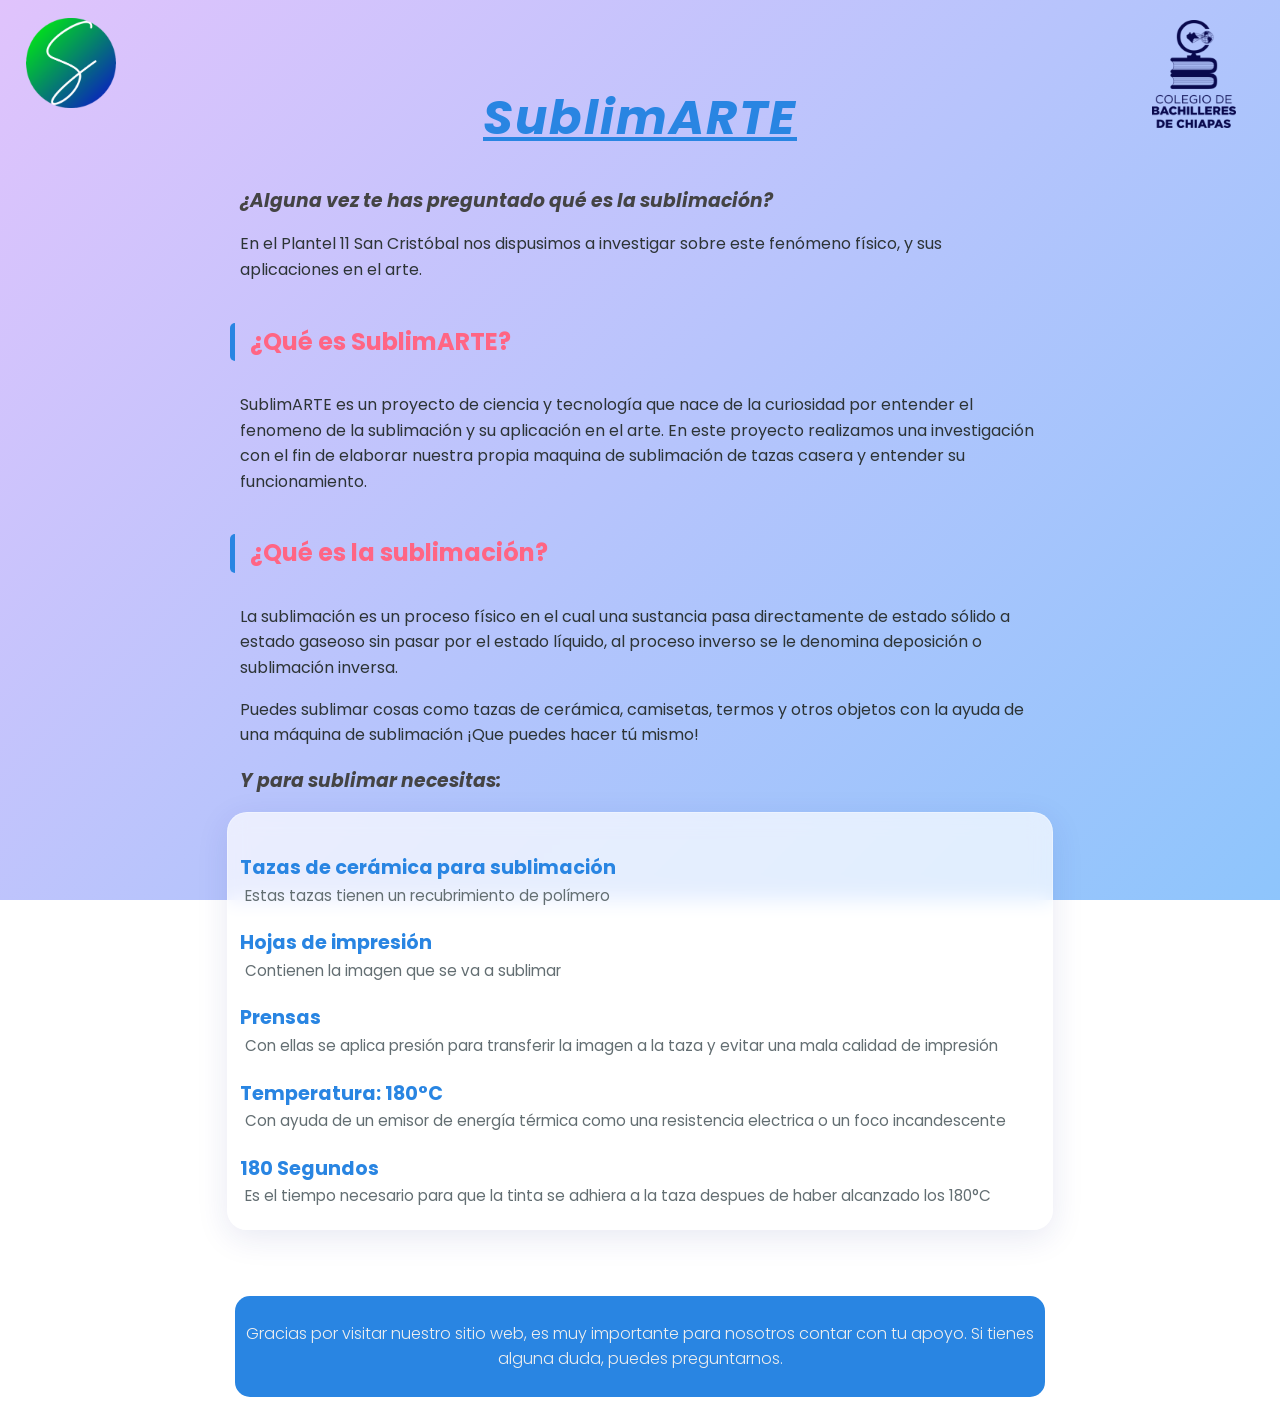
==== index.html @ 69896855 "Add files via upload" ====
<!DOCTYPE html>
<html lang="es">
<head>
    <meta charset="UTF-8">
    <meta name="viewport" content="width=device-width, initial-scale=1.0">
    <link rel="stylesheet" href="styles.css">
    <link rel="icon" href="imgs/sublimarte-logo.png" type="image/png">
    <title>SublimARTE</title>
</head>
<body>
    <img src="imgs/cobach-chiapas-logo.png" alt="Logo de COBACH" class="logo_1">

    <img src="imgs/sublimarte-logo.png" alt="Logo de SublimARTE" class="logo_2">


    <h1>SublimARTE</h1>

    <h3>¿Alguna vez te has preguntado qué es la sublimación?</h3>
        <p>En el Plantel 11 San Cristóbal nos dispusimos a investigar sobre este fenómeno físico, y sus aplicaciones en el arte.</p>

    <h2>¿Qué es SublimARTE?</h2>
        <p>SublimARTE es un proyecto de ciencia y tecnología que nace de la curiosidad por entender el fenomeno de la sublimación y su aplicación en el arte. En este proyecto realizamos una investigación con el fin de elaborar nuestra propia maquina de sublimación de tazas casera y entender su funcionamiento.</p>

    <h2>¿Qué es la sublimación?</h2>
        <p>La sublimación es un proceso físico en el cual una sustancia pasa directamente de estado sólido a estado gaseoso sin pasar por el estado líquido, al proceso inverso se le denomina deposición o sublimación inversa.</p>
        <p>Puedes sublimar cosas como tazas de cerámica, camisetas, termos y otros objetos con la ayuda de una máquina de sublimación ¡Que puedes hacer tú mismo!</p>

    <h3>Y para sublimar necesitas:</h3>
    <ul>
        <li class="reveal">Tazas de cerámica para sublimación</li>
        <p class="reveal">Estas tazas tienen un recubrimiento de polímero</p>

        <li class="reveal">Hojas de impresión</li>
        <p class="reveal">Contienen la imagen que se va a sublimar</p>

        <li class="reveal">Prensas</li>
        <p class="reveal">Con ellas se aplica presión para transferir la imagen a la taza y evitar una mala calidad de impresión
        </p>

        <li class="reveal">Temperatura: 180°C</li>
        <p class="reveal">Con ayuda de un emisor de energía térmica como una resistencia electrica o un foco incandescente</p>

        <li class="reveal">180 Segundos</li>
        <p class="reveal">Es el tiempo necesario para que la tinta se adhiera a la taza despues de haber alcanzado los 180°C</p>
    </ul>

    <p class="recorda"> Gracias por visitar nuestro sitio web, es muy importante para nosotros contar con tu apoyo. Si tienes alguna duda, puedes preguntarnos.</p>


    <script>
        const observer = new IntersectionObserver((entries) => {
            entries.forEach((entry => {
                if (entry.isIntersecting) {
                    entry.target.classList.add('active');
                } else {
                    entry.target.classList.remove('active');
                }
            }));
        }, {
            threshold: 0.1
        });

        const elements = document.querySelectorAll('.reveal');
        elements.forEach((el) => observer.observe(el));
    </script>
</body>
</html>
---- styles.css ----
@import url('https://fonts.googleapis.com/css2?family=Poppins:wght@300;400;700&display=swap');

:root {
    --color-primario: #2985e2;
    --color-secundario: #ff6584;
    --fondo: #eee;
    --texto: #2d3436;
    --blanco: rgba(255, 255, 255, 0.7);
}

body {
    font-family: 'Poppins', sans-serif;
    background: linear-gradient(135deg, #e0c3fc, #8ec5fc 100%);
    background-attachment: fixed;
    min-height: 100vh;
    margin: 0;
    color: var(--texto);
    line-height: 1.6;
    margin: 0;
    padding: 20px;
    display: flex;
    flex-direction: column;
    align-items: center;
}

/* Contenedor invisible para limitar el ancho en pantallas grandes */
body > * {
    max-width: 800px;
    width: 100%;
}

h1 {
    color: var(--color-primario);
    font-size: 3rem;
    text-align: center;
    text-decoration: underline;
    font-style: italic;
    letter-spacing: 2px;
    margin-top: 60px;
    margin-bottom: 10px;
}

h2 {
    color: var(--color-secundario);
    border-left: 5px solid var(--color-primario);
    border-radius: 5px;
    padding-left: 15px;
    margin-top: 40px;
    margin-bottom: 15px;
}

h3 {
    color: #444;
    font-style: italic;
    margin-bottom: 0;
}

p {
    margin-bottom: 0;
}

/* Estilizando la lista de materiales */
ul {
    background: var(--blanco);
    backdrop-filter: blur(10px);
    padding: 20px 12px;
    border: 1px solid rgba(255, 255, 255, 0.3);
    border-radius: 20px;
    box-shadow: 0 8px 32px 0 rgba(31, 38, 135, 0.1);
    list-style: none;
}

ul li {
    font-weight: 700;
    color: var(--color-primario);
    font-size: 1.2rem;
    margin-top: 20px;
}

ul p {
    font-weight: 400;
    color: #636e72;
    font-size: 0.95rem;
    margin: 0 5px;
}

/* Clase especial para el pie de página */
.recorda {
    background: var(--color-primario);
    color: #eee;
    padding: 25px 5px;
    border-radius: 15px;
    text-align: center;
    margin-top: 50px;
    font-weight: 300;
}

.reveal {
    opacity: 0;
    transform: translateY(20px);
    transition: all 0.6s ease-out;
}

.reveal.active {
    opacity: 1;
    transform: translateY(0);
}

.logo_1 {
    width: 20%;
    max-width: 120px;
    height: auto;
    position: absolute;
    top: 1.5%;
    right: 2%;
}

.logo_2 {
    width: 18%;
    max-width: 90px;
    height: auto;
    position: absolute;
    top: 2%;
    left: 2%;
}

.galeria {
    display: grid;
    grid-template-columns: repeat(auto-fit, minmax(250px, 1fr));
    gap: 15px;
    margin-top: 30px;
}

.galeria img {
    width: 100%;
    border-radius: 15px;
    transition: transform 0.3s ease;
}

.galeria img:hover {
    transform: scale(1.05);
}
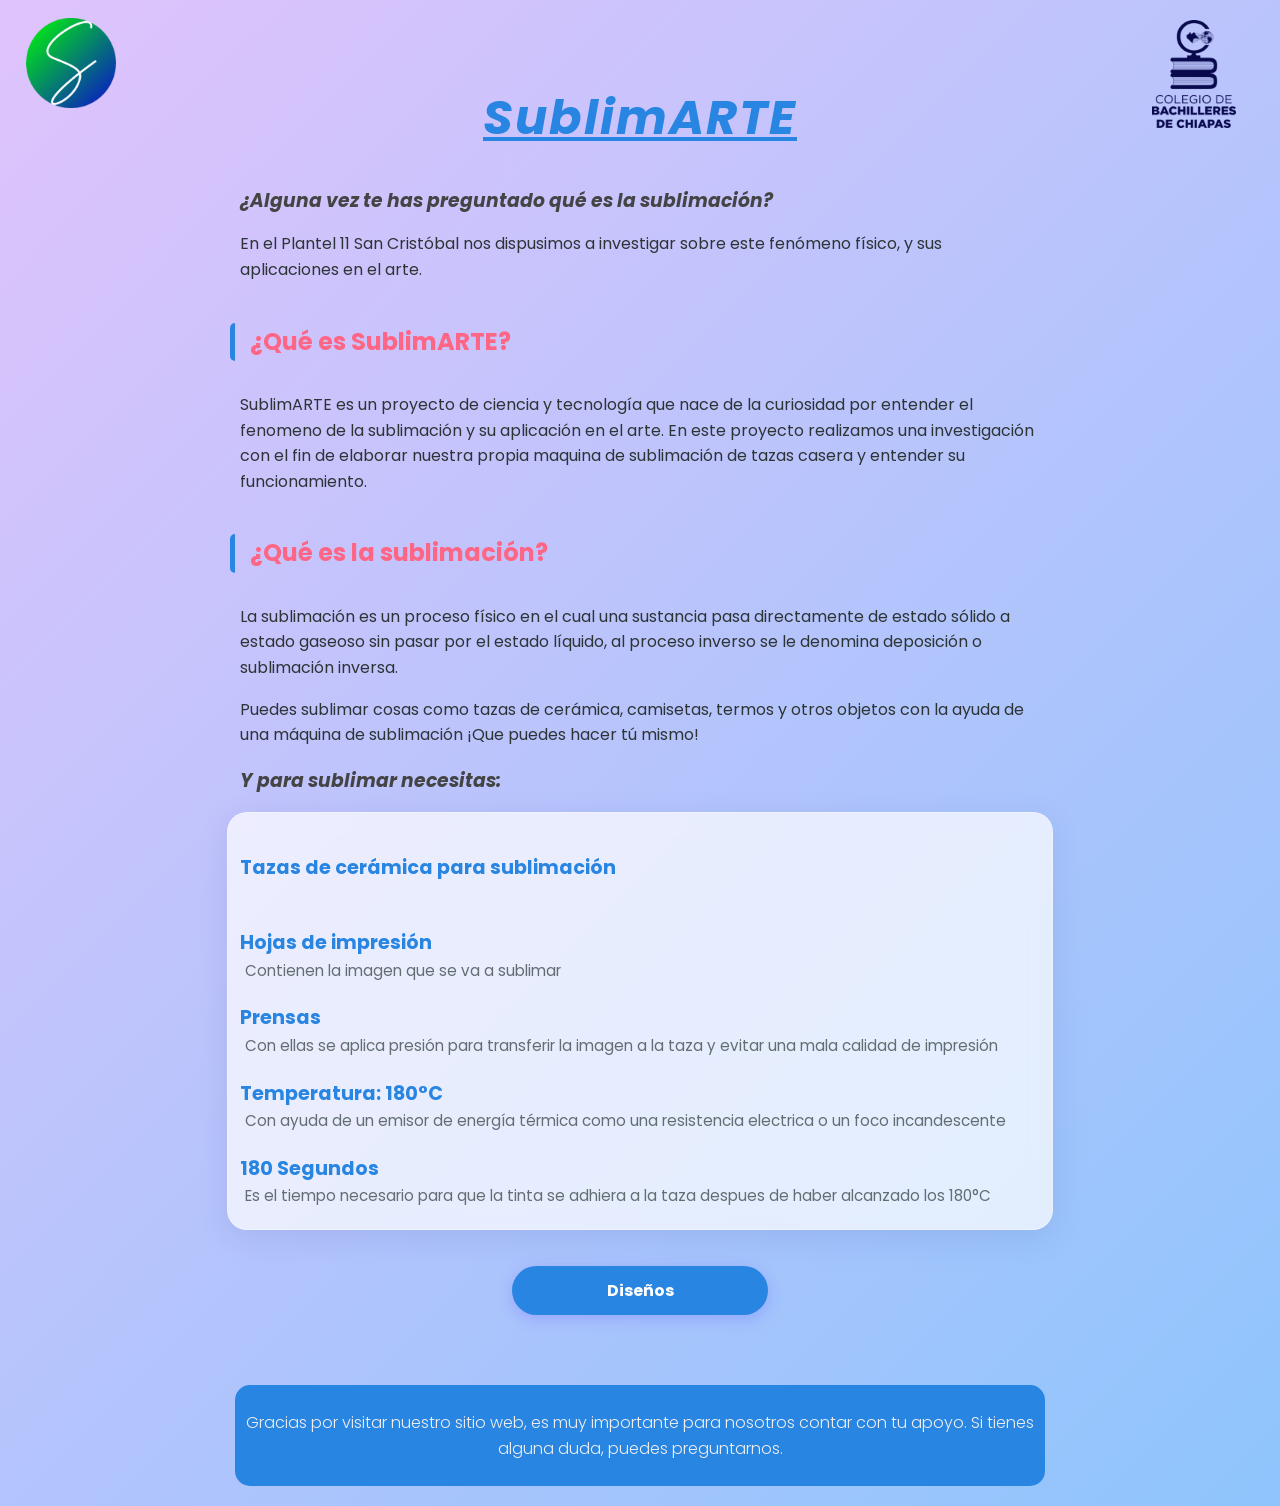
==== commit fa48f1ec: "Add files via upload" ====
--- a/index.html
+++ b/index.html
@@ -44,6 +44,8 @@
         <p class="reveal">Es el tiempo necesario para que la tinta se adhiera a la taza despues de haber alcanzado los 180°C</p>
     </ul>
 
+    <a href="ventas.html" class="boton-navegacion" title="Dirigir a Diseños">Diseños</a>
+
     <p class="recorda"> Gracias por visitar nuestro sitio web, es muy importante para nosotros contar con tu apoyo. Si tienes alguna duda, puedes preguntarnos.</p>
 
 
--- a/styles.css
+++ b/styles.css
@@ -8,11 +8,14 @@
     --blanco: rgba(255, 255, 255, 0.7);
 }
 
+html {
+    background: linear-gradient(135deg, #e0c3fc, #8ec5fc 100%);
+    min-height: 100%;
+}
+
 body {
     font-family: 'Poppins', sans-serif;
-    background: linear-gradient(135deg, #e0c3fc, #8ec5fc 100%);
-    background-attachment: fixed;
-    min-height: 100vh;
+    background: transparent;
     margin: 0;
     color: var(--texto);
     line-height: 1.6;
@@ -34,6 +37,17 @@
     font-size: 3rem;
     text-align: center;
     text-decoration: underline;
+    font-style: italic;
+    letter-spacing: 2px;
+    margin-top: 60px;
+    margin-bottom: 10px;
+}
+
+.pag_2 {
+    color: var(--color-primario);
+    font-size: 3rem;
+    text-align: center;
+    text-decoration: none;
     font-style: italic;
     letter-spacing: 2px;
     margin-top: 60px;
@@ -124,19 +138,73 @@
     left: 2%;
 }
 
-.galeria {
-    display: grid;
-    grid-template-columns: repeat(auto-fit, minmax(250px, 1fr));
-    gap: 15px;
-    margin-top: 30px;
-}
-
-.galeria img {
+.catalogo {
+    display: flex;
+    flex-wrap: wrap;
+    gap: 20px;
+    justify-content: center;
+    margin-top: 40px;
+}
+
+.targeta-producto{
+    background: var(--blanco);
+    border-radius: 20px;
+    overflow: hidden;
+    box-shadow: 0 10px 25px rgba(0, 0, 0, 0.08);
+    width: 250px;
+    transition: transform 0.3s ease;
+}
+
+.targeta-producto :hover {
+    transform: translateY(-5px);
+}
+
+.targeta-producto img {
     width: 100%;
-    border-radius: 15px;
-    transition: transform 0.3s ease;
-}
-
-.galeria img:hover {
-    transform: scale(1.05);
+    height: 200px;
+    object-fit: cover;
+}
+
+.info-producto {
+    padding: 20px;
+}
+
+.info-producto h3 {
+    margin: 0 0 10px 0;
+    font-size: 1.2rem;
+}
+
+.info-producto p {
+    font-size: 0.9rem;
+    color: var(--color-secundario)
+}
+
+.precio {
+    font-weight: 700;
+    color: var(--color-secundario);
+    font-size: 1.1rem;
+}
+
+.boton-navegacion {
+    height: auto;
+    width: 200px;
+    display: inline-block;
+    padding: 12px 28px;
+    background-color: var(--color-primario);
+    color: white !important;
+    text-decoration: none;
+    font-weight: 700;
+    font-size: 1rem;
+    border-radius: 50px;
+    box-shadow: 0 4px 15px rgba(108, 99, 255, 0.3);
+    transition: all 0.3s ease;
+    margin: 20px 0;
+    text-align: center;
+}
+
+.boton-navegacion:hover {
+    background-color: var(--color-secundario);
+    box-shadow: 0 6px 20px rgba(255, 101, 132, 0.4);
+    transform: translateY(-3px);
+    cursor: pointer;
 }
